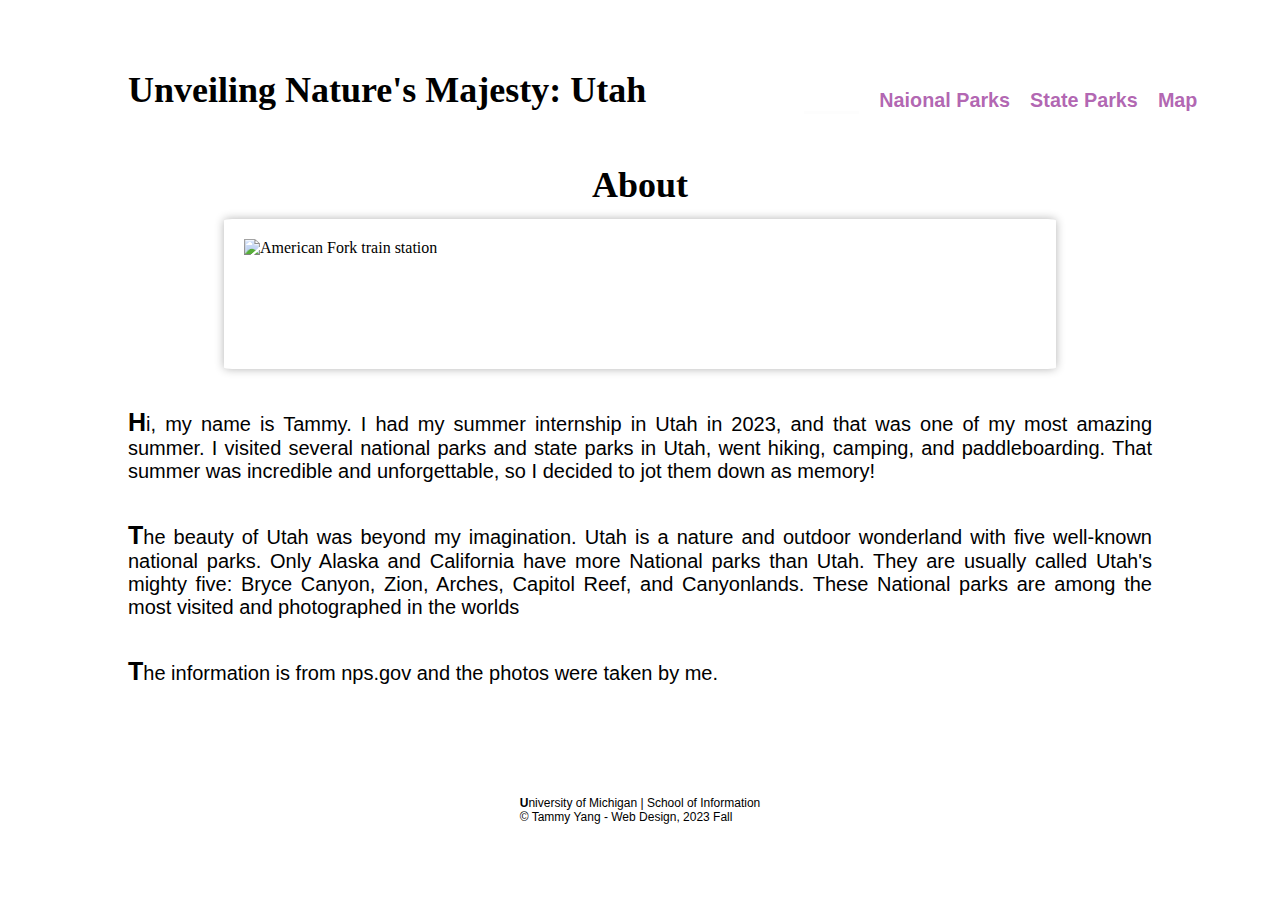
==== index.html @ 2d9d7cff "Add files via upload" ====
<!DOCTYPE html>
<html lang="en">
  <head>
    <meta charset="utf-8">
    <link rel="shortcut icon" type="image/png" href="images/illu.JPG"/>
    <link rel="stylesheet" type="text/css" href="css/html5reset.css">
    <link rel="stylesheet" type="text/css" href="css/style.css">
    <meta name="viewport" content="width=device-width, initial-scale=1.0">
    <title>Beauty of Utah</title>
  </head>

  <body>
    <a class = "skip" href="#about">Skip to Main Content</a>
    <header>
      <img src="images/illu.JPG" alt="illustration" id = "logo">
      <nav>
        <h1>Unveiling Nature's Majesty: Utah</h1>
        <ul class="nav_links">
          <li class="nav_item"><a href="#home" id='current'>Home</a></li>
          <li class="nav_item"><a href="nationalparks.html">Naional Parks</a></li>
          <li class="nav_item"><a href="statepark.html">State Parks</a></li>
          <li class="nav_item"><a href="map.html">Map</a></li>
        </ul>
    </nav>
  </header>

  <main>
    
    <h2 id = 'home'>About</h2>
    <div class="frame">
      <img src="images/IMG_8076.jpg" alt="American Fork train station" />
    </div>
    <div>
      <p>Hi, my name is Tammy. I had my summer internship in Utah in 2023, and that was one of my most amazing summer. I visited several national parks and state parks in Utah, went hiking, camping, and paddleboarding. That summer was incredible and unforgettable, so I decided to jot them down as memory!</p>
      <p>The beauty of Utah was beyond my imagination. Utah is a nature and outdoor wonderland with five well-known national parks. Only Alaska and California have more National parks than Utah. They are usually called Utah's mighty five: Bryce Canyon, Zion, Arches, Capitol Reef, and Canyonlands. These National parks are among the most visited and photographed in the worlds</p>
      <p>The information is from nps.gov and the photos were taken by me.</p>
    </div>

    </main>
    <script src="js/js.js"></script>
    <button id="scrollToTopBtn" title="Go to top">TOP ^</button>

    <footer>
      <p>University of Michigan | School of Information <br/>
        &copy; Tammy Yang - Web Design, 2023 Fall</p>
    </footer>
  </body>
</html>
---- css/style.css ----
#logo {
    display: none;
}

body {
    background-image: url('../images/saltflat/IMG_2285.jpg');
    background-repeat: no-repeat;
    background-size: cover;
    background-attachment: fixed;
}

header {
    display:flex;
    flex-direction: column;
    align-items: stretch;
}

nav {
    padding-top: 4%;
    display: flex;
    flex-direction: row;
}

.nav_links {
    display: flex;
    flex-direction: row;
    justify-content: flex-end;
    padding: 20px;
}

.nav_links li {
    list-style: none;
}

.nav_item a {
    text-decoration: none;
    color: rgba(128, 0, 128, 0.614);
    font-size: 110%;
}

.nav_item {
    margin: 0 10px;
    text-decoration: none;
    font-weight: bold;
}

.nav_links a:hover {
    color: wheat;
    transition: transform 0.3s ease;
    border-bottom: 3px solid rgb(253, 253, 253);
}

.nav_links a:focus, .nav_links a:active {
    color: wheat;
    border-bottom: 3px solid rgb(253, 253, 253);
}

#current {
    color: white;
    border-bottom: 3px solid rgb(253, 253, 253);
}

.skip {
    position: relative;
    top: -100px;
    left: 5px;
}

.skip:focus {
    position: relative;
    top: 10px;
    left: 5px;
}

p {
    font-family: Arial, Helvetica, sans-serif;
    margin: 3% 10%;
    font-size: 20px;
    text-align: justify;
}

p::first-letter {
    font-size:25px;
    font-weight: bold;
}

h1 {
    font-family: Georgia, 'Times New Roman', Times, serif;
    font-size: 36px;
    font-weight: bold;
    margin-left: 10%;
    margin-bottom: 40px;
}

h2 {
    text-align: center;
    font-size: 36px;
    font-weight: bold;
    margin-top: 1%;
}

h3 {
    margin: 7% 0% 1% 10%;
    font-size: 30px;
    font-weight: bold;;
}

h4 {
    font-family: Arial, Helvetica, sans-serif;
    margin: 5% 0% 2% 10%;
    font-size: 26px;
}

.button-container {
    text-align: center;
    margin: -10% auto;
  }

.website-button {
    display: inline-block;
    padding: 10px 20px;
    background-color: #4CAF50;
    color: white;
    text-decoration: none;
    border-radius: 5px;
    transition: background-color 0.3s ease;
    text-align: center;
  }

  .website-button:hover {
    background-color: #45a049;
  }

.gallery {
    margin: 1% 5%;
    display: grid;
    grid-template-columns: repeat(3, 1fr);
    /* grid-template-rows: repeat(4, 180px);  with a fixed height of 150px */
    gap: 15px;
    justify-content: center;
    align-items: center;
}

.gallery img {
    width: 100%;
    height: 100%;
    object-fit: cover;
    border-radius: 10px;
    box-shadow: 0 0 10px rgba(0, 0, 0, 0.1);
    transition: transform 0.3s ease;
    opacity: 0.9;
}

.gallery img:hover {
    transform: scale(1.05);
    opacity: 1;
}

ul {
    list-style: disc;
    font-family: Arial, Helvetica, sans-serif;
    margin-left: 10%;
    font-size: 18px;
}

.map {
    text-align: center;
    width: 700px;
    margin: auto;
}

.main a {
    margin: 20% 10%;
}

footer {
    margin-top: 2%;
    display: flex;
    padding: 35px;
    justify-content: center;
    text-align: center;
}

footer p {
    font-size: 12px;
}

footer p::first-letter {
    font-size: 12px;
    font-weight: none;
}

.frame {
    width: 65%;
    background-color: white;
    border-radius: 1%;
    margin: 1% auto auto auto;
    padding-top: 1%;
    border: 10px solid white; /* White border */
    box-shadow: 0 0 10px rgba(0, 0, 0, 0.3); /* Slight shadow */
    padding: 10px 10px 8% 10px;
}

#scrollToTopBtn {
    display: none;
    position: fixed;
    bottom: 20px;
    right: 20px;
    background-color: #0c1f61;
    color: #fff;
    border: none;
    border-radius: 100%;
    padding: 25px 20px;
    cursor: pointer;
}


@media screen and (min-width: 900px) {
    .button-container {
        text-align: center;
        margin: -18% auto;
      }
}
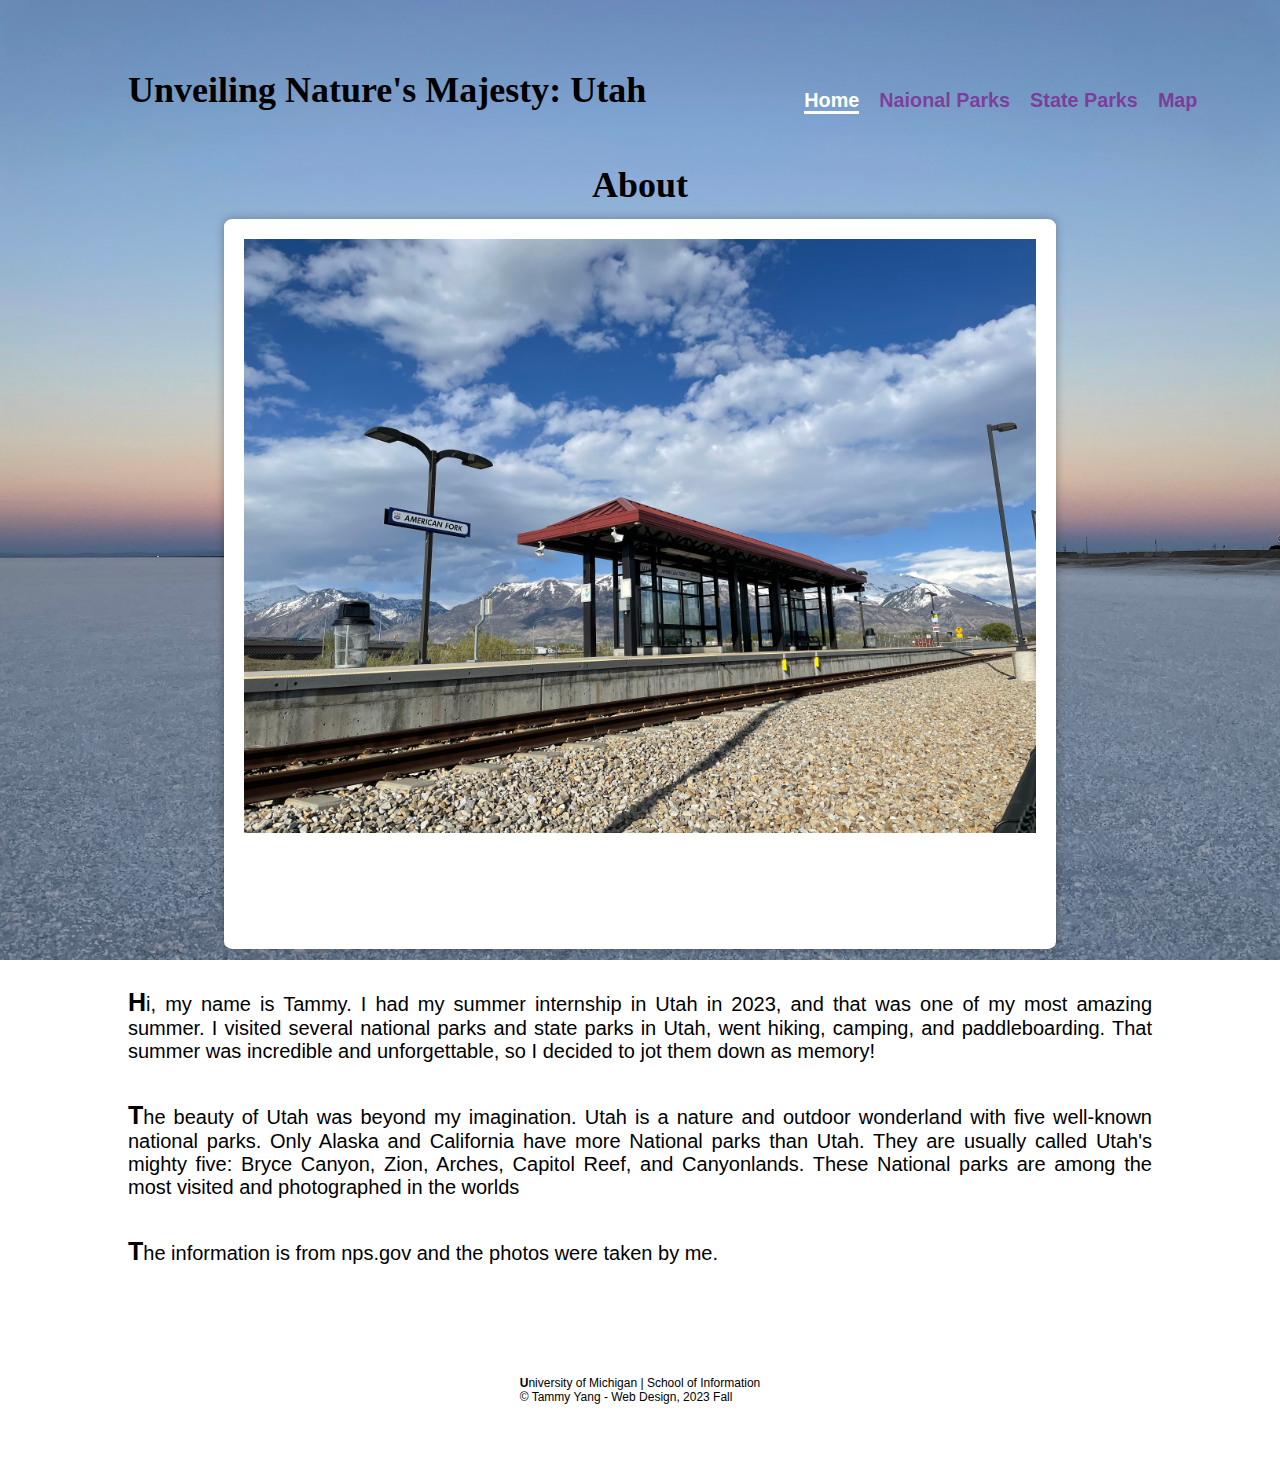
==== commit 79de97f0: "Update index.html" ====
--- a/index.html
+++ b/index.html
@@ -10,7 +10,7 @@
   </head>
 
   <body>
-    <a class = "skip" href="#about">Skip to Main Content</a>
+    <a class = "skip" href="#home">Skip to Main Content</a>
     <header>
       <img src="images/illu.JPG" alt="illustration" id = "logo">
       <nav>
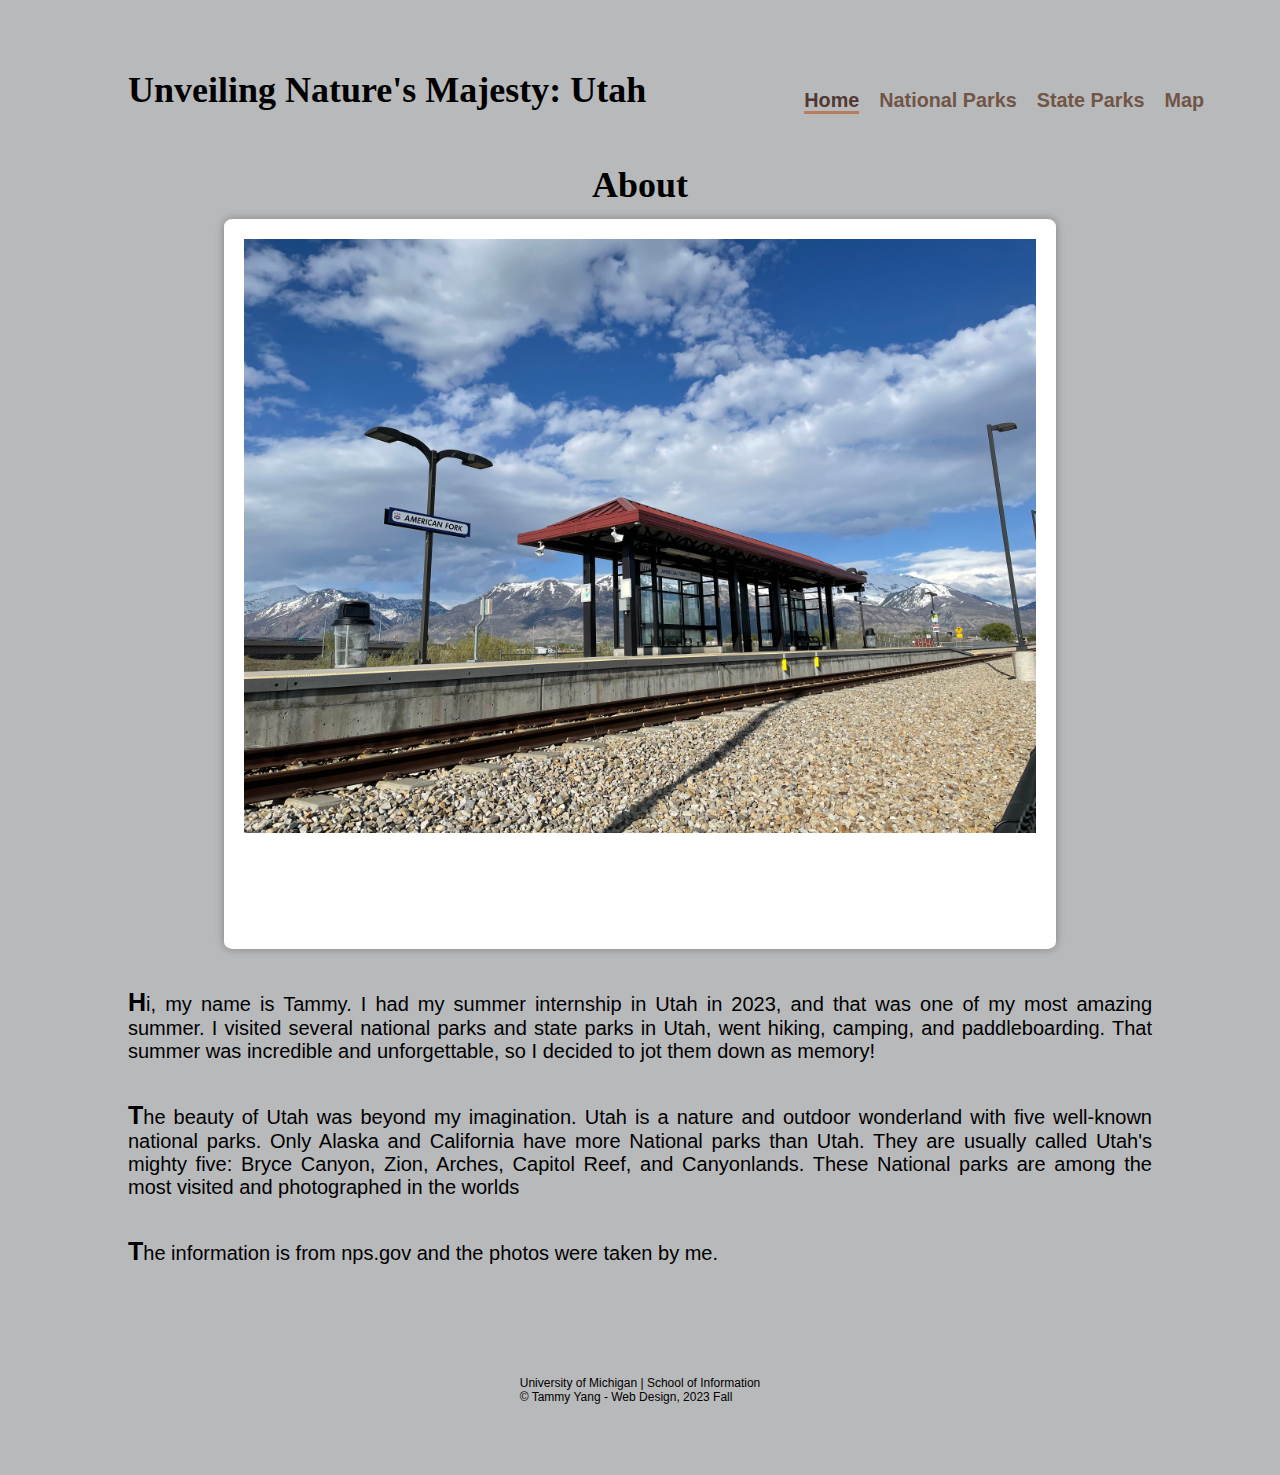
==== commit e7a99b41: "Update index.html" ====
--- a/index.html
+++ b/index.html
@@ -17,7 +17,7 @@
         <h1>Unveiling Nature's Majesty: Utah</h1>
         <ul class="nav_links">
           <li class="nav_item"><a href="#home" id='current'>Home</a></li>
-          <li class="nav_item"><a href="nationalparks.html">Naional Parks</a></li>
+          <li class="nav_item"><a href="nationalparks.html">National Parks</a></li>
           <li class="nav_item"><a href="statepark.html">State Parks</a></li>
           <li class="nav_item"><a href="map.html">Map</a></li>
         </ul>
--- a/css/style.css
+++ b/css/style.css
@@ -3,10 +3,11 @@
 }
 
 body {
-    background-image: url('../images/saltflat/IMG_2285.jpg');
+    /* background-image: url('../images/saltflat/IMG_2285.jpg');
     background-repeat: no-repeat;
     background-size: cover;
-    background-attachment: fixed;
+    background-attachment: fixed; */
+    background-color: #b8b9bb;
 }
 
 header {
@@ -34,7 +35,7 @@
 
 .nav_item a {
     text-decoration: none;
-    color: rgba(128, 0, 128, 0.614);
+    color: #715547;
     font-size: 110%;
 }
 
@@ -56,8 +57,8 @@
 }
 
 #current {
-    color: white;
-    border-bottom: 3px solid rgb(253, 253, 253);
+    color: #4f3933;
+    border-bottom: 3px solid #b87e5c;
 }
 
 .skip {
@@ -113,13 +114,13 @@
 
 .button-container {
     text-align: center;
-    margin: -10% auto;
+    margin: -18% auto;
   }
 
 .website-button {
     display: inline-block;
     padding: 10px 20px;
-    background-color: #4CAF50;
+    background-color: #514f2c;
     color: white;
     text-decoration: none;
     border-radius: 5px;
@@ -128,7 +129,7 @@
   }
 
   .website-button:hover {
-    background-color: #45a049;
+    background-color: #6f6b2e;
   }
 
 .gallery {
@@ -165,8 +166,13 @@
 
 .map {
     text-align: center;
-    width: 700px;
+    width: 100%;
+    max-width: 700px;
     margin: auto;
+}
+
+iframe {
+    width: 100%; /* Make the iframe responsive */
 }
 
 .main a {
@@ -187,7 +193,7 @@
 
 footer p::first-letter {
     font-size: 12px;
-    font-weight: none;
+    font-weight: normal;
 }
 
 .frame {
@@ -214,10 +220,27 @@
     cursor: pointer;
 }
 
-
-@media screen and (min-width: 900px) {
+@media screen and (max-width: 900px) {
     .button-container {
         text-align: center;
         margin: -18% auto;
       }
-}+    .gallery {
+        margin: 1% 5%;
+        display: grid;
+        grid-template-columns: repeat(2, 1fr);
+        gap: 15px;
+        justify-content: center;
+        align-items: center;
+    }
+    .nav_links {
+        display: flex;
+        flex-direction: column;
+        justify-content: space-between;
+        padding: 20px;
+    }
+    .nav_item {
+        margin-bottom: 10px; /* Adjust the value to set the desired space between links */
+    }
+}
+
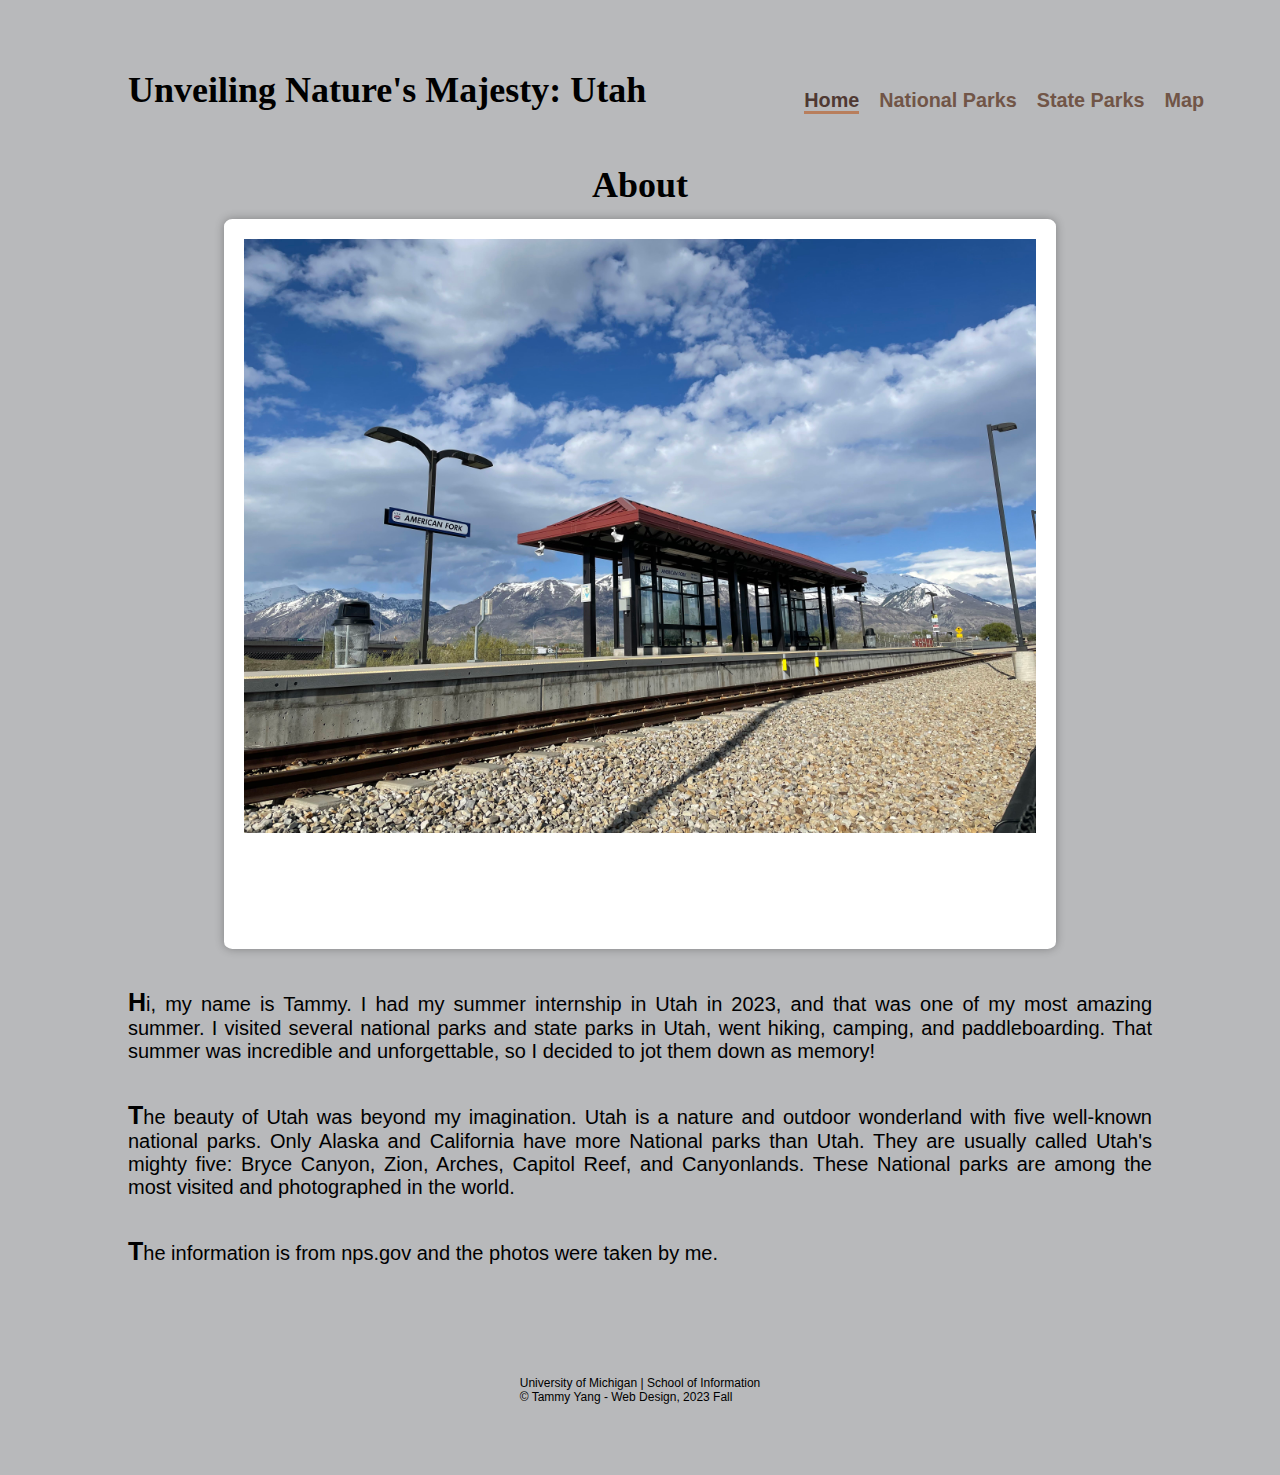
==== commit 233704c3: "Update index.html" ====
--- a/index.html
+++ b/index.html
@@ -32,7 +32,7 @@
     </div>
     <div>
       <p>Hi, my name is Tammy. I had my summer internship in Utah in 2023, and that was one of my most amazing summer. I visited several national parks and state parks in Utah, went hiking, camping, and paddleboarding. That summer was incredible and unforgettable, so I decided to jot them down as memory!</p>
-      <p>The beauty of Utah was beyond my imagination. Utah is a nature and outdoor wonderland with five well-known national parks. Only Alaska and California have more National parks than Utah. They are usually called Utah's mighty five: Bryce Canyon, Zion, Arches, Capitol Reef, and Canyonlands. These National parks are among the most visited and photographed in the worlds</p>
+      <p>The beauty of Utah was beyond my imagination. Utah is a nature and outdoor wonderland with five well-known national parks. Only Alaska and California have more National parks than Utah. They are usually called Utah's mighty five: Bryce Canyon, Zion, Arches, Capitol Reef, and Canyonlands. These National parks are among the most visited and photographed in the world.</p>
       <p>The information is from nps.gov and the photos were taken by me.</p>
     </div>
 
